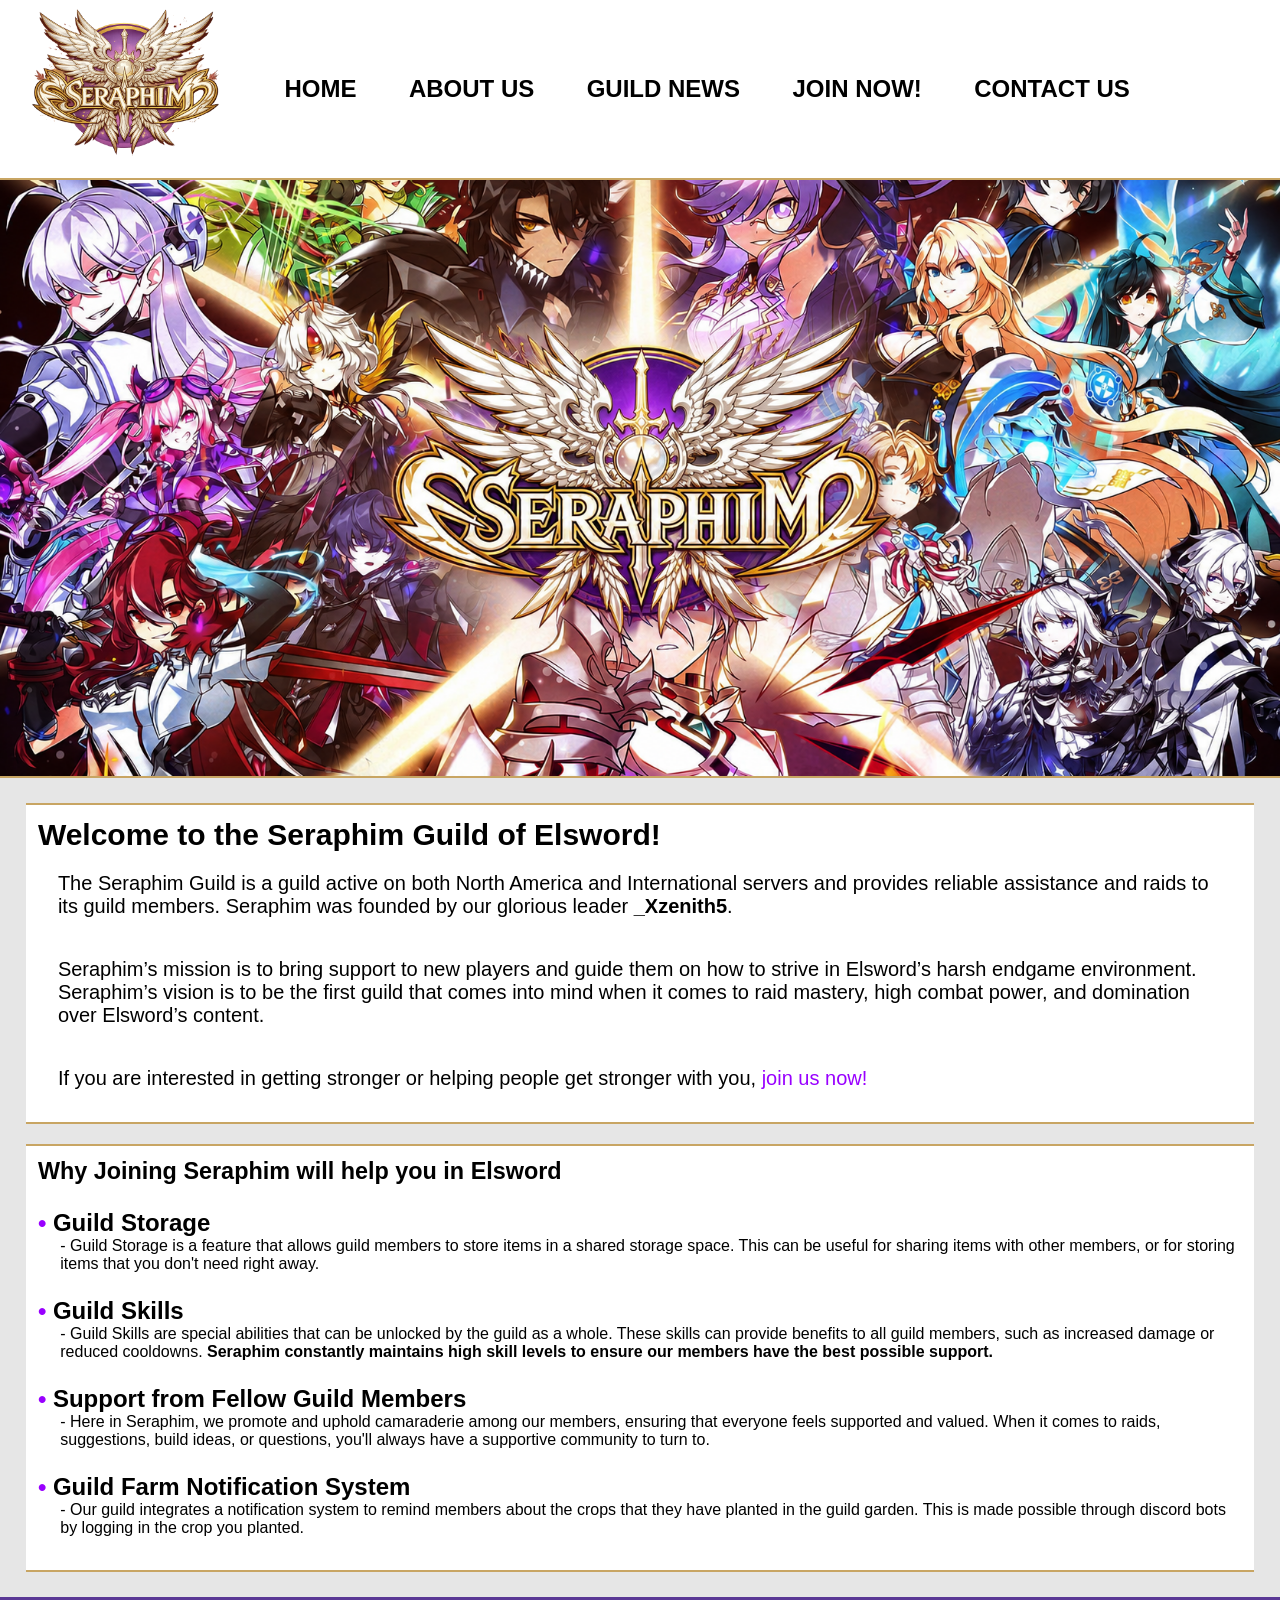
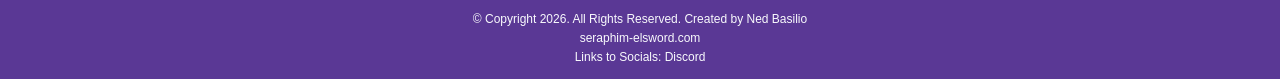
==== index.html @ 2bc7d453 "Moved files to root" ====
<!DOCTYPE html>
<html lang="en">

	<head>
		<!-- 
		Full Name: Basilio, Ned Markus S.
		Section: CS-201
		Activity: PRLM Chapter 4
		Date: 07/29/2026 (mm/dd/yy) 
		-->
		<title>[Elsword] Seraphim Guild Website</title>
		<link rel="stylesheet" href="styles.css" type="text/css">
		<meta charset="utf-8">
	</head>

	<body>
		<div id="container">
			<header>
				<a href="index.html">
					<img src="img/seraphim-logo.png" alt="seraphim-logo"> <!-- height="256" width="384"-->
				</a>
			</header>

			<nav>
				<ul>
					<li><a href="index.html">Home</a></li>
					<li><a href="about.html">About Us</a></li>
					<li><a href="guild-news.html">Guild News</a></li>
					<li><a href="recruit-page.html">Join Now!</a></li>
					<li><a href="contact.html">Contact Us</a></li>
				</ul>
			</nav>

			<div id="hero">
				<!-- Hero Image -->
				<img src="img/hero-image.png" alt="seraphim-logo with elsword characters">
			</div>

			<main>
				<div id="intro">
					<h2>Welcome to the Seraphim Guild of Elsword!</h2>
					<p>
						The Seraphim Guild is a guild active on both North America and International servers and provides reliable assistance and raids to its guild members. Seraphim was founded by our glorious leader <strong>_Xzenith5</strong>.
					</p>
					<p>
						Seraphim’s mission is to bring support to new players and guide them on how to strive in Elsword’s harsh endgame environment. 
						Seraphim’s vision is to be the first guild that comes into mind when it comes to raid mastery, high combat power, and domination over Elsword’s content.
					</p>
					<p>
						If you are interested in getting stronger or helping people get stronger with you, <a href="recruit-form.html">join us now!</a>
					</p>
				</div>

				<div class="index-content">
				<h3>Why Joining Seraphim will help you in Elsword</h3>
				<dl>
					<dt>Guild Storage</dt>
					<dd>Guild Storage is a feature that allows guild members to store items in a shared storage space. This can be useful for sharing items with other members, or for storing items that you don't need right away.</dd>
					<dt>Guild Skills</dt>
					<dd>Guild Skills are special abilities that can be unlocked by the guild as a whole. These skills can provide benefits to all guild members, such as increased damage or reduced cooldowns. <strong>Seraphim constantly maintains high skill levels to ensure our members have the best possible support.</strong></dd>
					<dt>Support from Fellow Guild Members</dt>
					<dd>Here in Seraphim, we promote and uphold camaraderie among our members, ensuring that everyone feels supported and valued. When it comes to raids, suggestions, build ideas, or questions, you'll always have a supportive community to turn to.</dd>
					<dt>Guild Farm Notification System</dt>
					<dd>Our guild integrates a notification system to remind members about the crops that they have planted in the guild garden. This is made possible through discord bots by logging in the crop you planted.</dd>
				</dl>
			</div>

			</main>
		</div>

		<footer>
			<p>&copy; Copyright 2026. All Rights Reserved. Created by Ned Basilio</p>
			<p>seraphim-elsword.com</p>
			<p>Links to Socials: Discord</p>
		</footer>
	</body>

</html>
---- styles.css ----
/*
    CSS For Seraphim Guild Website
    Author: Ned Basilio
    Date: 07-29-2026 mm-dd-yyyy

*/

*, *::after, *::before {
    box-sizing: border-box;
}

@font-face {
    font-family: "Open Sans";
    src: url("fonts/OpenSans-Regular.ttf");
}

/* Reset Styles */
body, header, nav, main, footer, h1, h2, h3, div, img, p, ul, li {
    margin: 0;
    padding: 0;
    border: 0;
}

/* General Styles */
body {
    background-color: #fff;
    font-family: "Open Sans", sans-serif;
}

a {
    color: #9900ff;
    text-decoration: none;
}

a:visited {
    color: #9900ff;
}

header {
    width: 20%;
    display: inline-block;
    vertical-align: middle;
}

header a {
    display: inline-block;
}

header a img {
    display: block;
    padding: 0.3em;
    height: auto;
    width: 100%;
}

#hero img {
    width: 100%;
    height: auto;
    max-height: 600px;
    object-fit: cover;
    display: block;
    border-top: solid 2px #C8A563;
    border-bottom: solid 2px #C8A563;
}

main {
    clear: left;
    background-color: #e6e6e6;
    padding: 2%;
    font-size: 1.25em;
}

#intro p {
    font-size: 1em;
    text-align: left;
    padding: 1em;
}


/* CSS styles for navigation bar */
nav {
    width: 70%;
    display: inline-block;
    vertical-align: middle;
    margin: 0;
    text-align: left;
}

nav ul {
    list-style-type: none;
    margin: 0;
    padding: 0;
    align-items: center;
}

nav li {
    text-transform: uppercase;
    display: inline-block;
    font-size: 1.5em;
    font-family: Verdana, Arial, sans-serif;
    font-weight: bold;
}

nav li a {
    display: block;
    color: #000;
    text-align: left;
    padding: 0.5em 1em;
    text-decoration: none;
}

nav li a:visited {
    color: #000;
}

nav li a:hover {
    color: #9900ff;
}

/* CSS styles for footer */
footer {
    padding: 0.8em 0;
    background-color: #5a3895;
}

footer p {
    font-size: 0.75em;
    text-align: center;
    color: #F9FAFD;
    padding: 0.2em;
}

footer p a {
    color: #F9FAFD;
}

/* Styles for span elements */

.highlight {
    color: #9900ff;
    text-decoration: none;
}

.small-text {
    font-size: 0.75em;
}

/* Code below is for index.html */

#intro {
    background-color: #fff;
    border-top: solid 2px #C8A563;
    border-bottom: solid 2px #C8A563;
    margin-bottom: 1em;
    padding: 1%;
}

.index-content {
    background-color: #fff;
    border-top: solid 2px #C8A563;
    border-bottom: solid 2px #C8A563;
    padding: 1%;
}

.index-content dt {
    font-weight: bold;
    font-size: 1.2em;
    margin-top: 1em;
}

.index-content dd {
    margin-left: 1.4em;
    margin-bottom: 1em;
    font-size: 0.8em;
}

.index-content dd::before {
    content: "- ";
}

.index-content dt::before {
    content: "• ";
    color: #9900ff;
}


/* Code below is for about.html */

#seraphims, #ophanims {
    text-align: center;
    clear: both;
    overflow: auto;
    margin: 0 auto;
}

#seraphims img, #ophanims img {
    width: 40%;
    aspect-ratio: 1 / 1;
    object-fit: scale-down;
}

.single-character {
    align-items: center;
    background-color: #F9FAFD;
    float: left;
    margin: 2% 2%;
    border: solid 2px #C8A563;
    width: 46%;
    min-width: 280px;
}

.single-character p {
    font-size: 1em;
    padding: 1em;
}

.single-character h2 {
    font-size: 1.5em;
    text-align: center;
    padding: 0.5em;
}

.single-character img {
    display: block;
    margin-left: auto;
    margin-right: auto;
    border-top: solid 2px #C8A563;
    border-bottom: solid 2px #C8A563;
    padding: 1em;
}

.about-content {
    background-color: #fff;
    content: border-box;
    margin: 0 2%;
    padding: 2%;
    text-align: left;
    border-top: solid 2px #C8A563;
    border-bottom: solid 2px #C8A563;
}

.about-content p {
    font-size: 1em;
    padding: 1em;
}

.about-content a {
    text-decoration: none;
}

/* Code below is for contact.html */

#contact {
    text-align: center;
    background-color: #fff;
    border-top: solid 2px #C8A563;
    border-bottom: solid 2px #C8A563;
    padding: 1%;
}

#contact a {
    color: #9900ff;
    text-decoration: none;
}

#contact p {
    font-size: 1em;
    margin-bottom: 1em;
    text-align: left;
}

.map {
    width: 100%;
    border: solid 4px #3FAAB7;
}


/* Code below is for guild-news.html */

#guild-news-intro {
    padding: 1em;
    overflow: auto;
}

#guild-news-intro p {
    font-size: 1em;
    text-align: left;
}

.news-section {
    width: 98%;
    padding: 1em;
    overflow: auto;
    background-color: #fff;
    border: solid 2px #C8A563;
    margin: 1em 0;
}

.news-section h3:hover {
    color: #9900ff;
}

.news-date {
    color: gray;
    font-size: 0.75em;
    text-align: left;
}


/* Code below is for recruit-form.html */

#recruit-content {
    background-color: #fff;
    width: 100%;
    padding: 1em;
    border-top: solid 2px #C8A563;
    border-bottom: solid 2px #C8A563;
}

#recruit-content ul {
    list-style-type: disc;
    margin: 1em 0;
    padding-left: 2em;
}

#recruit-content p {
    clear: both;
}

.main-requirements {
    float: left;
    font-size: 1em;
    padding: 1em;
}

.priority-characters {
    float: left;
    font-size: 1em;
    padding: 1em;
    clear: right;
}
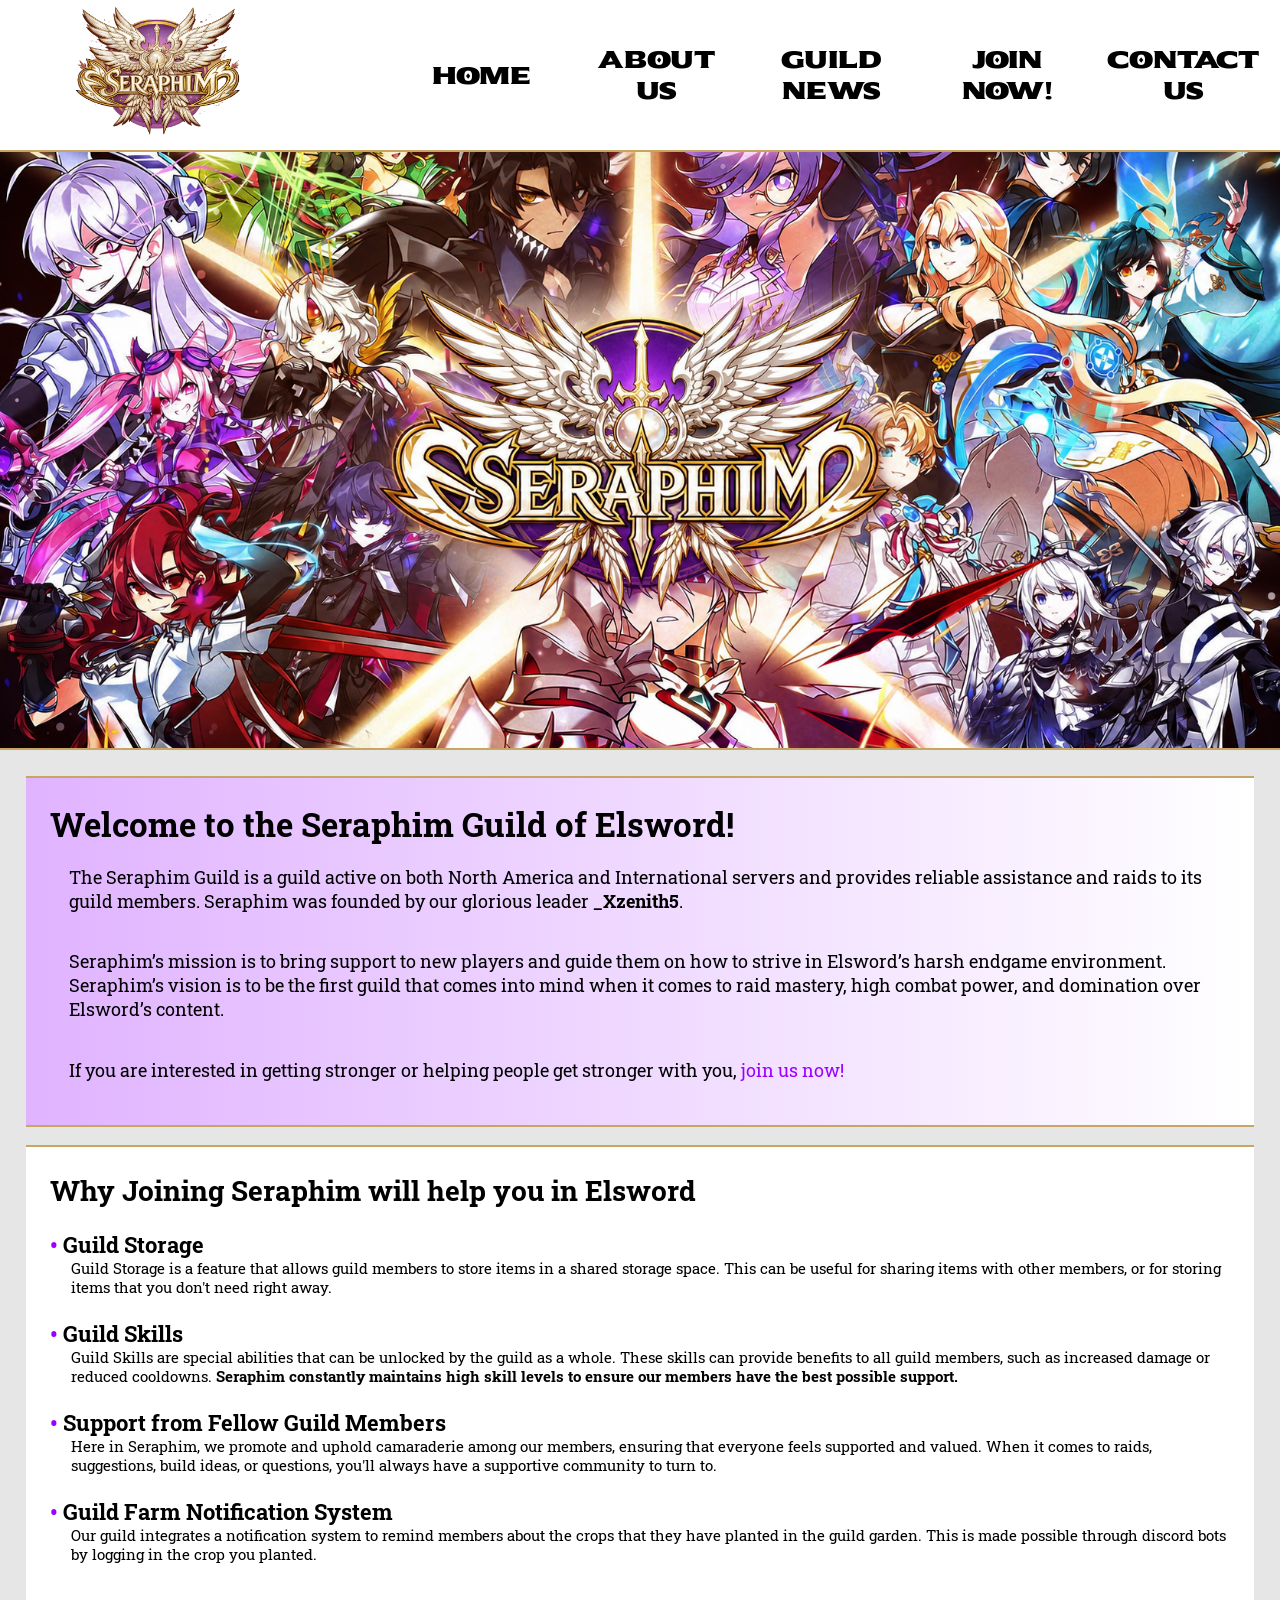
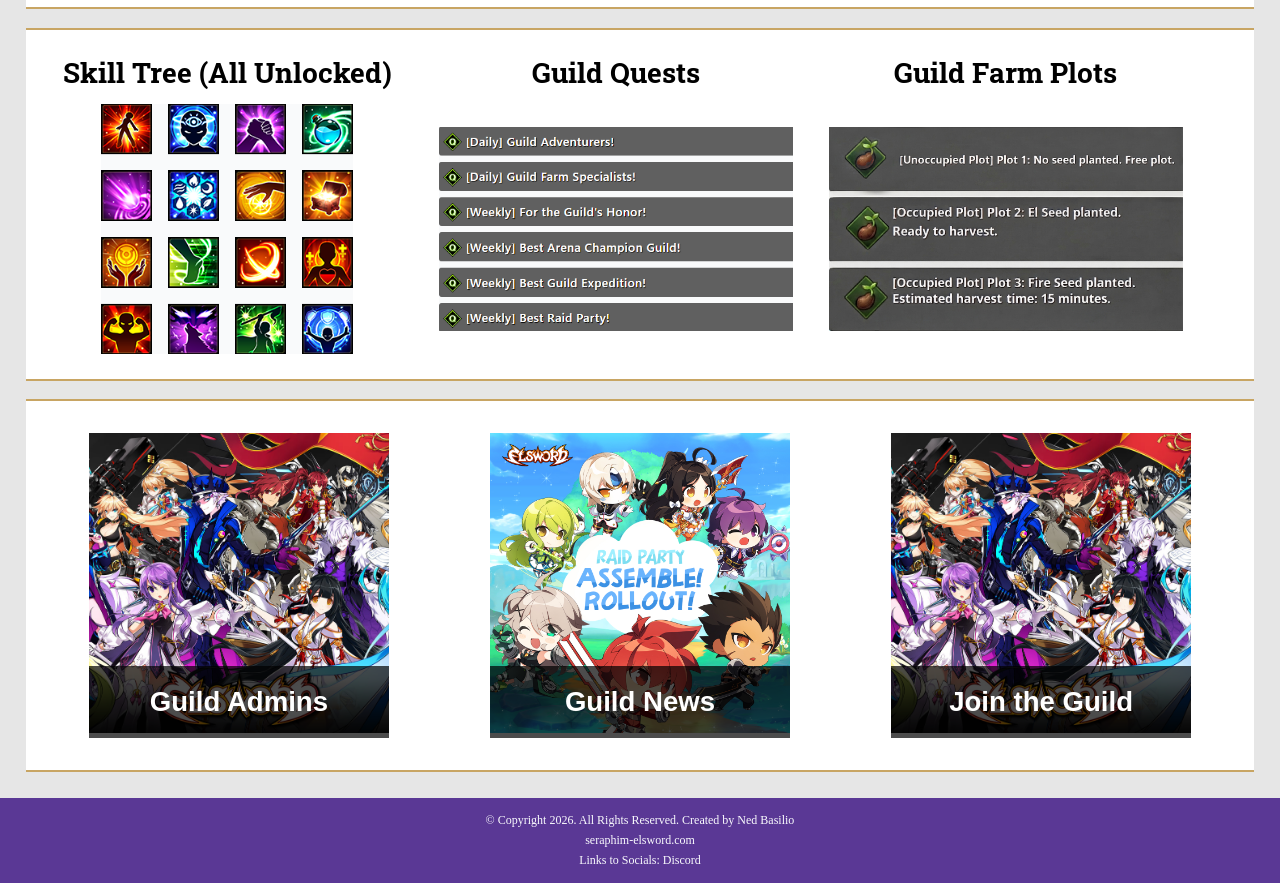
==== commit 24060c90: "Implemented HandsOn8 files. NOTE: The previous version was HandsOn4." ====
--- a/index.html
+++ b/index.html
@@ -5,40 +5,113 @@
 		<!-- 
 		Full Name: Basilio, Ned Markus S.
 		Section: CS-201
-		Activity: PRLM Chapter 4
-		Date: 07/29/2026 (mm/dd/yy) 
+		Activity: PRLM Chapter 8
+		Date: 08/20/2026 (mm/dd/yy) 
 		-->
 		<title>[Elsword] Seraphim Guild Website</title>
 		<link rel="stylesheet" href="styles.css" type="text/css">
+		<link rel="preconnect" href="https://fonts.googleapis.com">
+		<link rel="preconnect" href="https://fonts.gstatic.com" crossorigin>
+		<link href="https://fonts.googleapis.com/css2?family=Roboto+Slab:wght@100..900&family=Sekuya&display=swap" rel="stylesheet">
+
+		<link rel="icon" type="image/png" sizes="32x32" href="img/favicon.png">
+		<link rel="shortcut-icon" type="image/png" href="img/favicon-32.png">
+		<link rel="apple-touch-icon" sizes="180x180" href="img/favicon.png">
+		<link rel="icon" sizes="192x192" href="img/favicon.png?v=2">
+		<!-- Shortcut icon remains the for all icons for some reason -->
+
 		<meta charset="utf-8">
+		<meta name="viewport" content="width=device-width, initial-scale=1.0">
 	</head>
 
 	<body>
 		<div id="container">
-			<header>
-				<a href="index.html">
-					<img src="img/seraphim-logo.png" alt="seraphim-logo"> <!-- height="256" width="384"-->
-				</a>
-			</header>
+			<div class="header-container">
+				<header>
+					<a href="index.html">
+						<img src="img/seraphim-logo.png" alt="seraphim-logo"> <!-- height="256" width="384"-->
+					</a>
+				</header>
 
-			<nav>
-				<ul>
-					<li><a href="index.html">Home</a></li>
-					<li><a href="about.html">About Us</a></li>
-					<li><a href="guild-news.html">Guild News</a></li>
-					<li><a href="recruit-page.html">Join Now!</a></li>
-					<li><a href="contact.html">Contact Us</a></li>
-				</ul>
-			</nav>
+				<nav>
+					<ul>
+						<li><a href="index.html">Home</a></li>
+						<li><a href="about.html">About Us</a></li>
+						<li><a href="guild-news.html">Guild News</a></li>
+						<li><a href="recruit-page.html">Join Now!</a></li>
+						<li><a href="contact.html">Contact Us</a></li>
+					</ul>
+				</nav>
+			</div>
 
-			<div id="hero">
+			<div id="hero" class="tablet-desktop">
 				<!-- Hero Image -->
 				<img src="img/hero-image.png" alt="seraphim-logo with elsword characters">
 			</div>
 
 			<main>
-				<div id="intro">
-					<h2>Welcome to the Seraphim Guild of Elsword!</h2>
+				<section id="mobile-intro" class="mobile mobile-container">
+					<h1>Welcome to the Seraphim Guild</h1>
+					<p>
+						Active on NA and International servers, founded by <strong>_Xzenith5</strong>. We provide reliable assistance and raids.
+					</p>
+					<p>
+						<strong>Mission:</strong> Support new players through Elsword's endgame.<br>
+						<strong>Vision:</strong> Lead in raid mastery and content domination.
+					</p>
+					<a href="recruit-page.html" class="mobile-link">Join us now!</a>
+				</section>
+
+				<section id="mobile-index-content" class="mobile mobile-container">
+					<h2>Why Join Seraphim</h2>
+					<dl>
+						<dt>Guild Storage</dt>
+						<dd>Shared storage space for items and resources.</dd>
+						<dt>Guild Skills</dt>
+						<dd><strong>Constantly maintained high-level buffs</strong> for maximum support.</dd>
+						<dt>Member Support</dt>
+						<dd>A helpful community for raids, builds, and questions.</dd>
+						<dt>Guild Farm Notifications</dt>
+						<dd>Discord bot integration to track your garden crops.</dd>
+					</dl>
+				</section>
+
+				<section id="mobile-guild-details" class="mobile generic-container">
+					<div class="guild-stats-mobile">
+						<h3>Skill Tree (All Unlocked)</h3>
+						<img src="img/skill-tree.png" alt="Skill Tree Unlocked">
+					</div>
+
+					<div class="guild-stats-mobile">
+						<h3>Guild Quests</h3>
+						<img src="img/guild-quests.png" alt="Guild Quests">
+					</div>
+
+					<div class="guild-stats-mobile">
+						<h3>Guild Farm Plots</h3>
+						<img src="img/farm-plot.jpg" alt="Farm slots available">
+					</div>
+				</section>
+
+				<section class="mobile grid-mobile generic-container">
+					<figure class="frame">
+						<a href="about.html"><img src="img/admin.jpg"></a>
+						<figcaption class="pic-text">Guild Admins</figcaption>
+					</figure>
+
+					<figure class="frame">
+						<a href="guild-news.html"><img src="img/guild-news-img.jpg"></a>
+						<figcaption class="pic-text">Guild News</figcaption>
+					</figure>
+
+					<figure class="frame">
+						<a href="recruit-page.html"><img src="img/admin.jpg"></a>
+						<figcaption class="pic-text">Join the Guild</figcaption>
+					</figure>
+				</section>
+
+				<section id="intro" class="tablet-desktop generic-container">
+					<h1>Welcome to the Seraphim Guild of Elsword!</h1>
 					<p>
 						The Seraphim Guild is a guild active on both North America and International servers and provides reliable assistance and raids to its guild members. Seraphim was founded by our glorious leader <strong>_Xzenith5</strong>.
 					</p>
@@ -47,23 +120,57 @@
 						Seraphim’s vision is to be the first guild that comes into mind when it comes to raid mastery, high combat power, and domination over Elsword’s content.
 					</p>
 					<p>
-						If you are interested in getting stronger or helping people get stronger with you, <a href="recruit-form.html">join us now!</a>
+						If you are interested in getting stronger or helping people get stronger with you, <a href="recruit-page.html">join us now!</a>
 					</p>
-				</div>
+				</section>
 
-				<div class="index-content">
-				<h3>Why Joining Seraphim will help you in Elsword</h3>
-				<dl>
-					<dt>Guild Storage</dt>
-					<dd>Guild Storage is a feature that allows guild members to store items in a shared storage space. This can be useful for sharing items with other members, or for storing items that you don't need right away.</dd>
-					<dt>Guild Skills</dt>
-					<dd>Guild Skills are special abilities that can be unlocked by the guild as a whole. These skills can provide benefits to all guild members, such as increased damage or reduced cooldowns. <strong>Seraphim constantly maintains high skill levels to ensure our members have the best possible support.</strong></dd>
-					<dt>Support from Fellow Guild Members</dt>
-					<dd>Here in Seraphim, we promote and uphold camaraderie among our members, ensuring that everyone feels supported and valued. When it comes to raids, suggestions, build ideas, or questions, you'll always have a supportive community to turn to.</dd>
-					<dt>Guild Farm Notification System</dt>
-					<dd>Our guild integrates a notification system to remind members about the crops that they have planted in the guild garden. This is made possible through discord bots by logging in the crop you planted.</dd>
-				</dl>
-			</div>
+				<section id="index-content" class="tablet-desktop generic-container">
+					<h3>Why Joining Seraphim will help you in Elsword</h3>
+					<dl>
+						<dt>Guild Storage</dt>
+						<dd>Guild Storage is a feature that allows guild members to store items in a shared storage space. This can be useful for sharing items with other members, or for storing items that you don't need right away.</dd>
+						<dt>Guild Skills</dt>
+						<dd>Guild Skills are special abilities that can be unlocked by the guild as a whole. These skills can provide benefits to all guild members, such as increased damage or reduced cooldowns. <strong>Seraphim constantly maintains high skill levels to ensure our members have the best possible support.</strong></dd>
+						<dt>Support from Fellow Guild Members</dt>
+						<dd>Here in Seraphim, we promote and uphold camaraderie among our members, ensuring that everyone feels supported and valued. When it comes to raids, suggestions, build ideas, or questions, you'll always have a supportive community to turn to.</dd>
+						<dt>Guild Farm Notification System</dt>
+						<dd>Our guild integrates a notification system to remind members about the crops that they have planted in the guild garden. This is made possible through discord bots by logging in the crop you planted.</dd>
+					</dl>
+				</section>
+
+				<section id="guild-details" class="tablet-desktop generic-container">
+					<div class="guild-stats">
+						<h3>Skill Tree (All Unlocked)</h3>
+						<img src="img/skill-tree.png" alt="Skill Tree Unlocked">
+					</div>
+
+					<div class="guild-stats">
+						<h3>Guild Quests</h3>
+						<img src="img/guild-quests.png" alt="Guild Quests">
+					</div>
+
+					<div class="guild-stats">
+						<h3>Guild Farm Plots</h3>
+						<img src="img/farm-plot.jpg" alt="Farm slots available">
+					</div>
+				</section>
+
+				<section class="grid generic-container tablet-desktop">
+					<figure class="frame">
+						<a href="about.html"><img src="img/admin.jpg"></a>
+						<figcaption class="pic-text">Guild Admins</figcaption>
+					</figure>
+
+					<figure class="frame">
+						<a href="guild-news.html"><img src="img/guild-news-img.jpg"></a>
+						<figcaption class="pic-text">Guild News</figcaption>
+					</figure>
+
+					<figure class="frame">
+						<a href="recruit-page.html"><img src="img/admin.jpg"></a>
+						<figcaption class="pic-text">Join the Guild</figcaption>
+					</figure>
+				</section>
 
 			</main>
 		</div>
--- a/styles.css
+++ b/styles.css
@@ -1,7 +1,8 @@
 /*
     CSS For Seraphim Guild Website
     Author: Ned Basilio
-    Date: 07-29-2026 mm-dd-yyyy
+    Activity: PRLM Chapter 7
+    Date: 08-08-2026 mm-dd-yyyy
 
 */
 
@@ -9,13 +10,8 @@
     box-sizing: border-box;
 }
 
-@font-face {
-    font-family: "Open Sans";
-    src: url("fonts/OpenSans-Regular.ttf");
-}
-
 /* Reset Styles */
-body, header, nav, main, footer, h1, h2, h3, div, img, p, ul, li {
+body, header, nav, main, footer, h1, h2, h3, div, img, p, ul, li, figure, figcaption, section, article, aside {
     margin: 0;
     padding: 0;
     border: 0;
@@ -24,7 +20,6 @@
 /* General Styles */
 body {
     background-color: #fff;
-    font-family: "Open Sans", sans-serif;
 }
 
 a {
@@ -36,22 +31,34 @@
     color: #9900ff;
 }
 
-header {
-    width: 20%;
-    display: inline-block;
-    vertical-align: middle;
-}
-
-header a {
-    display: inline-block;
-}
-
-header a img {
-    display: block;
-    padding: 0.3em;
+.frame {
+    position: relative;
+    max-width: 250px;
+    margin: 2% auto;
+}
+
+.frame img {
+    max-height: 300px;
+    width: 100%;
     height: auto;
+    aspect-ratio: 1 / 1;
+    object-fit: cover;
+}
+
+.pic-text {
+    position: absolute;
+    bottom: 0;
+    background: rgba(0, 0, 0, 0.7);
+    color: #fff;
     width: 100%;
-}
+    padding: 20px;
+    text-align: center;
+    font-family: Verdana, Arial, sans-serif;
+    font-size: 1.5em;
+    font-weight: bold;
+}
+
+/* Styles for hero image */
 
 #hero img {
     width: 100%;
@@ -63,58 +70,289 @@
     border-bottom: solid 2px #C8A563;
 }
 
+/* Styles for main */
+
 main {
     clear: left;
     background-color: #e6e6e6;
     padding: 2%;
-    font-size: 1.25em;
-}
-
-#intro p {
+    font-size: 1.15em;
+    font-family: "Roboto Slab", serif;
+}
+
+/* CSS styles for navigation bar */
+
+nav {
+    padding: 1%;
+}
+
+nav ul {
+    list-style-type: none;
+    padding: 0;
+    text-align: center;
+}
+
+nav li {
+    text-align: center;
+    text-transform: uppercase;
+    font-size: 1.5em;
+    font-family: "Sekuya", Arial, sans-serif;
+    border-top: 1px solid #C8A563;
+}
+
+nav li:first-child {
+    border-top: none;
+}
+
+nav li a {
+    display: block;
+    color: #000;
+    padding: 0.5em 1em;
+    text-decoration: none;
+}
+
+nav li a:visited {
+    color: #000;
+}
+
+nav li a:hover {
+    color: #9900ff;
+}
+
+/* Style rules for mobile viewports */
+
+header {
+    z-index: 1000;
+    position: -webkit-sticky;
+    position: sticky;
+    top: 0;
+    background-color: #fff;
+    height: 150px;
+    border-bottom: solid 2px #C8A563;
+}
+
+header img {
+    margin: 0 auto;
+}
+
+header a img {
+    padding: 0.3em;
+    display: block;
+    max-width: 100%;
+    height: 100%;
+}
+
+/* Show mobile class, hide tablet-desktop class for mobile viewports */
+
+.mobile {
+    display: block;
+}
+
+.tablet-desktop {
+    display: none;
+}
+
+/* Mobile viewport styles */
+
+.mobile p {
+    font-size: 0.8em;
+}
+
+/* Mobile grid */
+
+.grid-mobile {
+    display: grid;
+    grid-column: 1 / span 3;
+}
+
+/* Mobile link styles */
+.mobile-link {
+    display: block;
+    padding: 2%;
+    margin: 0.4em auto;
+    width: 80%;
+    text-align: center;
+    border-radius: 5px;
+    background-color: #fff;
+    border: 2px solid #C8A563;
+}
+
+.mobile-link a {
+    text-decoration: none;
+    font-size: 1.5em;
+    display: block;
+}
+
+/* General mobile content style */
+
+.mobile-container {
+    background-color: #fff;
+    border-top: solid 2px #C8A563;
+    border-bottom: solid 2px #C8A563;
+    margin-bottom: 1em;
+    padding: 4%;
+}
+
+/* Mobile content styles for index.html */
+
+#mobile-intro p, #mobile-index-content p {
     font-size: 1em;
     text-align: left;
     padding: 1em;
 }
 
-
-/* CSS styles for navigation bar */
-nav {
-    width: 70%;
-    display: inline-block;
-    vertical-align: middle;
-    margin: 0;
+#mobile-intro h2, #mobile-index-content h2 {
+    font-size: 1.5em;
+    text-align: center;
+    padding: 0.5em;
+}
+
+#mobile-index-content dl {
+    margin: 1em 0;
+}
+
+#mobile-index-content dt {
+    font-weight: bold;
+    font-size: 1.2em;
+    margin-top: 1em;
+}
+
+#mobile-index-content dt:before {
+    content: "• ";
+    color: #9900ff;
+}
+
+#mobile-index-content dd {
+    margin-left: 1.4em;
+    margin-bottom: 1em;
+    font-size: 1em;
+}
+
+#mobile-guild-details {
+    overflow: auto;
+}
+
+#mobile-guild-details h3 {
+    margin-bottom: 0.5em;
+    text-align: center;
+}
+
+.guild-stats-mobile {
+    width: 100%;
+}
+
+#guild-stats-mobile:last-of-type {
+    margin-bottom: 0;
+}
+
+.guild-stats-mobile img {
+    width: 100%;
+    height: 250px;
+    object-fit: contain;
+    display: block;
+    margin: 0 auto;
+}
+
+/* Mobile content styles for about.html */
+
+#about-content-mobile p {
+    font-size: 1em;
     text-align: left;
-}
-
-nav ul {
+    padding: 1em;
+}
+
+#about-content-mobile p:last-child {
+    padding-bottom: 0;
+}
+
+/* Mobile styles for guild-news.html */
+
+.first-item {
+    position: relative;
+    left: -1.4em;
     list-style-type: none;
-    margin: 0;
-    padding: 0;
-    align-items: center;
-}
-
-nav li {
-    text-transform: uppercase;
-    display: inline-block;
-    font-size: 1.5em;
-    font-family: Verdana, Arial, sans-serif;
-    font-weight: bold;
-}
-
-nav li a {
-    display: block;
-    color: #000;
+    margin-left: 0;
+}
+
+#mobile-schedule ul {
+    border-bottom: 2px solid #C8A563;
+    padding: 1em 0.5em;
+}
+
+#mobile-schedule ul:first-of-type {
+    border-top: 2px solid #C8A563;
+    margin-top: 1em;
+}
+
+#mobile-schedule ul:last-of-type {
+    margin-bottom: 1em;
+}
+
+#mobile-schedule ul li {
+    margin-left: 1em;
+}
+
+/* Mobile content styles for contact.html */
+
+#contact-mobile h3:first-child {
+    margin-top: 1em;
+}
+
+#contact-mobile p {
+    text-align: center;
+    font-size: 1em;
+    margin-bottom: 1em;
+}
+
+#contact-mobile h3 {
+    text-align: center;
+    font-size: 1.2em;
+    margin-bottom: 0.5em;
+}
+
+/* Mobile styles for recruit-page.html */
+
+#recruit-content-mobile p:last-of-type {
+    text-align: center;
+}
+
+.main-requirements-mobile, .priority-characters-mobile {
+    width: 100%;
     text-align: left;
-    padding: 0.5em 1em;
-    text-decoration: none;
-}
-
-nav li a:visited {
-    color: #000;
-}
-
-nav li a:hover {
-    color: #9900ff;
+}
+
+.main-requirements-mobile ul {
+    list-style-type: disc;
+    padding-left: 2em;
+    font-size: 0.8em;
+    margin: 1em 0;
+}
+
+.main-requirements-mobile ul li {
+    font-size: 1em;
+    margin-bottom: 1em;
+}
+
+.main-requirements-mobile ul li:last-child {
+    margin-bottom: 0;
+}
+
+#guild-rules-mobile ol {
+    padding: 0 0.8em;
+}
+
+#guild-rules-mobile ol li {
+    list-style-type: none;
+    font-size: 0.8em;
+    padding-bottom: 0.8em;
+}
+
+#guild-rules-mobile ol li:last-child {
+    padding-bottom: 0;
+}
+
+#recruit-content-mobile p:last-of-type {
+    border-top: 2px solid #C8A563;
 }
 
 /* CSS styles for footer */
@@ -138,51 +376,94 @@
 
 .highlight {
     color: #9900ff;
-    text-decoration: none;
+}
+
+.bold {
+    font-size: 1.2em;
+    font-weight: bold;
 }
 
 .small-text {
-    font-size: 0.75em;
-}
-
-/* Code below is for index.html */
-
-#intro {
+    font-size: 0.8em;
+}
+
+/* Generic container/border-style for tablet-desktop */
+
+.generic-container {
     background-color: #fff;
     border-top: solid 2px #C8A563;
     border-bottom: solid 2px #C8A563;
+    padding: 2%;
     margin-bottom: 1em;
-    padding: 1%;
-}
-
-.index-content {
-    background-color: #fff;
-    border-top: solid 2px #C8A563;
-    border-bottom: solid 2px #C8A563;
-    padding: 1%;
-}
-
-.index-content dt {
+}
+
+.generic-container:last-of-type {
+    margin-bottom: 0;
+}
+
+/* Grid Styles */
+
+.grid {
+    display: grid;
+    grid-template-columns: repeat(3, auto);
+    grid-gap: 2%;
+    row-gap: 0;
+}
+
+.grid-item4 {
+    grid-column: 1 / span 3;
+}
+
+/* Code below is for index.html */
+
+#intro p {
+    font-size: 1em;
+    text-align: left;
+    padding: 1em;
+}
+
+#index-content dt {
     font-weight: bold;
     font-size: 1.2em;
     margin-top: 1em;
 }
 
-.index-content dd {
+#index-content dd {
     margin-left: 1.4em;
     margin-bottom: 1em;
     font-size: 0.8em;
 }
 
-.index-content dd::before {
-    content: "- ";
-}
-
-.index-content dt::before {
+#index-content dt::before {
     content: "• ";
     color: #9900ff;
 }
 
+#guild-details {
+    overflow: auto;
+}
+
+#guild-details h3 {
+    margin-bottom: 0.5em;
+    text-align: center;
+}
+
+.guild-stats {
+    float: left;
+    width: 25%;
+    margin-right: 3%;
+}
+
+#guild-details:last-of-type {
+    margin-bottom: 0;
+}
+
+.guild-stats img {
+    width: 100%;
+    height: 250px;
+    object-fit: contain;
+    display: block;
+}
 
 /* Code below is for about.html */
 
@@ -193,28 +474,42 @@
     margin: 0 auto;
 }
 
-#seraphims img, #ophanims img {
+#seraphims-mobile, #ophanims-mobile {
+    text-align: center;
+    clear: both;
+    overflow: auto;
+    margin: 0 auto;
+}
+
+.single-character img {
     width: 40%;
     aspect-ratio: 1 / 1;
     object-fit: scale-down;
 }
 
+#seraphims-mobile img, #ophanims-mobile img {
+    width: 90%;
+    aspect-ratio: 1 / 1;
+    object-fit: scale-down;
+}
+
 .single-character {
-    align-items: center;
+    text-align: center;
     background-color: #F9FAFD;
-    float: left;
-    margin: 2% 2%;
+    margin: 1.2em auto;
     border: solid 2px #C8A563;
     width: 46%;
     min-width: 280px;
 }
 
 .single-character p {
+    display: block;
     font-size: 1em;
     padding: 1em;
 }
 
 .single-character h2 {
+    display: block;
     font-size: 1.5em;
     text-align: center;
     padding: 0.5em;
@@ -229,9 +524,10 @@
     padding: 1em;
 }
 
-.about-content {
+#about-content {
+    clear: both;
+    display: block;
     background-color: #fff;
-    content: border-box;
     margin: 0 2%;
     padding: 2%;
     text-align: left;
@@ -239,12 +535,12 @@
     border-bottom: solid 2px #C8A563;
 }
 
-.about-content p {
+#about-content p {
     font-size: 1em;
     padding: 1em;
 }
 
-.about-content a {
+#about-content a {
     text-decoration: none;
 }
 
@@ -252,34 +548,40 @@
 
 #contact {
     text-align: center;
-    background-color: #fff;
-    border-top: solid 2px #C8A563;
-    border-bottom: solid 2px #C8A563;
-    padding: 1%;
-}
-
-#contact a {
-    color: #9900ff;
+}
+
+#contact a:visited {
+    color: #fff;
+}
+
+.contact-link  {
+    display: block;
+    background-color: #9900ff;
+    color: #fff;
     text-decoration: none;
+    font-size: 1.25em;
+    width: 40%;
+    margin: 1% auto;
+    padding: 0.5em;
+    border-radius: 25px;
 }
 
 #contact p {
     font-size: 1em;
-    margin-bottom: 1em;
-    text-align: left;
+    text-align: center;
+    padding: 0 1em 0 0.6em;
 }
 
 .map {
     width: 100%;
-    border: solid 4px #3FAAB7;
-}
-
-
-/* Code below is for guild-news.html */
+    margin-top: 1em;
+    border: solid 4px #C8A563;
+}
+
+/* Desktop Viewport: Code below is for guild-news.html */
 
 #guild-news-intro {
-    padding: 1em;
-    overflow: auto;
+    margin: 1em 0;
 }
 
 #guild-news-intro p {
@@ -290,10 +592,9 @@
 .news-section {
     width: 98%;
     padding: 1em;
-    overflow: auto;
     background-color: #fff;
     border: solid 2px #C8A563;
-    margin: 1em 0;
+    margin: 1em auto;
 }
 
 .news-section h3:hover {
@@ -301,20 +602,189 @@
 }
 
 .news-date {
-    color: gray;
+    color: #c7c7c7;
     font-size: 0.75em;
     text-align: left;
 }
 
-
-/* Code below is for recruit-form.html */
+/* Table Styles */
+
+#important-news h2 {
+    text-align: center;
+    border-bottom: 4px solid #C8A563;
+    color: #9900ff;
+}
+
+#important-news table {
+    height: 100%;
+    width: 90%;
+    margin: 1em auto;
+    text-align: center;
+    border-collapse: collapse;
+}
+
+#important-news table caption {
+    width: 100%;
+    font-family: "Sekuya", serif;
+    font-size: 1.4em;
+    padding-bottom: 1em;
+    padding-top: 1em;
+    border-top: 2px solid #C8A563;
+    background: linear-gradient(180deg,#9900ff 0%, #ffffff 50%, #9900ff 80%, #5a3895 100%);
+}
+
+#important-news table tr:first-of-type th {
+    padding: 1em;
+    font-size: 1.2em;
+    background-color: #5a3895;
+    color: #fff;
+}
+
+#important-news table tr td {
+    padding: 0.5em;
+}
+
+#important-news table, #important-news th, #important-news tr, #important-news td {
+    border: 2px solid #000;
+}
+
+#important-news table tr td:first-child {
+    text-align: left;
+}
+
+#important-news .stripe {
+    color: #000;
+    background-color: #e0b3ff;
+}
+
+/* Images for td */
+
+.rigomor, .pruinaum, .atma-ram, .pruinaum-outskirt {
+    background-size: cover;
+    background-position: center;
+    color: #000;
+}
+
+.rigomor {
+    background: linear-gradient(rgba(255, 255, 255, 0.5), rgba(255, 255, 255, 0.9)), 
+                url('img/titans-grotto.png');
+}
+
+.pruinaum {
+    background: linear-gradient(rgba(255, 255, 255, 0.5), rgba(255, 255, 255, 0.9)), 
+                url('img/altar-of-invocation.png');
+}
+
+.atma-ram {
+    background: linear-gradient(rgba(255, 255, 255, 0.5), rgba(255, 255, 255, 0.9)), 
+                url('img/spirit-lords-temple.png');
+}
+
+.pruinaum-outskirt {
+    background: linear-gradient(rgba(255, 255, 255, 0.5), rgba(255, 255, 255, 0.9)), 
+                url('img/plegass-labyrinth.png');
+}
+
+/* Forms style */
+
+#schedule-form {
+    font-family: inherit;
+    display: grid;
+    grid-template-columns: auto;
+}
+
+/* Fieldset related */
+
+fieldset {
+    margin-top: 1em;
+    border: 1px solid #C8A563;
+}
+
+fieldset > legend {
+    font-family: "Sekuya", sans-serif;
+    font-size: 1.2em;
+}
+
+/* label related */
+
+label {
+    display: block;
+    margin: 1em 0;
+    font-size: 1em;
+}
+
+#character-label, #schedule-form fieldset > p {
+    margin-bottom: 0.2em;
+}
+
+/* input related */
+
+input {
+    display: block;
+    font-size: 0.8em;
+    margin-top: 0.5em;
+}
+
+input[type="text"] {
+    width: 60%;
+}
+
+select {
+    width: auto;
+    height: 100%;
+    font-size: 0.6em;
+}
+
+.radioboxes {
+    margin: 0 0 0.5em 1em;
+}
+
+.radioboxes > input {
+    display: inline-block;
+    margin-top: 0;
+    height: auto;
+    width: auto;
+}
+
+#schedule-form textarea {
+    font-family: inherit;
+    width: 100%;
+    padding: 0.5em;
+    margin-top: 0.4em;
+    font-size: 1em;
+    border: 2px solid #C8A563;
+    border-radius: 4px;
+    background-color: #fff;
+}
+
+/* submit */
+
+input[type="submit"] {
+    display: block;
+    grid-column: 1 / -1;
+    font-family: inherit;
+    width: 220px;
+    padding: 0.5em;
+    border: 0;
+    border-radius: 10px;
+    color: #fff;
+    background-color: #9900ff;
+    justify-self: center;
+}
+
+/* Desktop Viewport Styles for recruit-page.html */
 
 #recruit-content {
-    background-color: #fff;
-    width: 100%;
+    padding: 0 2%;
+    margin-bottom: 0;
+}
+
+#recruit-content article {
     padding: 1em;
-    border-top: solid 2px #C8A563;
-    border-bottom: solid 2px #C8A563;
+}
+
+#recruit-content article li {
+    font-size: 1.1em;
 }
 
 #recruit-content ul {
@@ -323,20 +793,309 @@
     padding-left: 2em;
 }
 
-#recruit-content p {
-    clear: both;
-}
-
 .main-requirements {
-    float: left;
-    font-size: 1em;
-    padding: 1em;
-}
-
-.priority-characters {
-    float: left;
-    font-size: 1em;
-    padding: 1em;
-    clear: right;
-}
-
+    font-size: 1em;
+}
+
+#recruit-content article:nth-of-type(2) {
+    background-color: #e6e6e6;
+}
+
+#recruitment-form {
+    margin: 2%;
+    border-top: 2px solid #C8A563;
+}
+
+#recruitment-form {
+    margin-top: 0;
+}
+
+#recruitment-form p {
+    text-align: center;
+}
+
+/* ================================================================= */
+/* MEDIA QUERY FOR TABLET VIEWPORT */
+/* Tablet Viewport: Show tablet-desktop class, hide mobile class */
+@media screen and (min-width: 630px), print {
+    .tablet-desktop {
+        display: block;
+    }
+
+    .mobile {
+        display: none;
+    }
+
+
+/* Tablet Viewport: Style rule for header */
+    header {
+        position: static;
+        padding-bottom: 0;
+        border-bottom: 0;
+    }
+
+/* Tablet Viewport: Style rules for nav area */
+
+    nav li {
+        border-top: none;
+        display: inline-block;
+        border-right: 1px solid #C8A563;    
+    }
+
+    nav li:last-child {
+        border-right: none;
+    }
+
+    nav li a {
+        padding: 0.1em 0.75em;
+    }
+
+/* Tablet Viewport: Style rules for main content area */
+
+    main ul {   /* webpage does not use ul for mine */
+        margin: 0 0 4% 10%;
+    }
+
+    .grid {
+        display: grid !important;
+    }
+
+    
+    /*
+
+    #exercises {
+        clear: left;
+        border-top: 1px solid #000;
+        border-bottom: 1px solid #000;
+        background-color: #f2f2f2;
+        padding: 1% 2%;
+    }
+
+    Kept code for reference but not used in this project. Similar border style are already present throughout the project.
+
+    #exercises dt {
+        font-weight: bold;
+    }
+
+    #exercises dd {
+        padding: 0.5% 1% 2% 0;
+    }
+
+    already implemented.
+    */
+
+    #intro {
+        background: linear-gradient(to right, #e0b3ff, #fff);
+    }
+
+    .contact-link {
+        font-size: 1em;
+    }
+
+    .map {
+        width: 600px;
+        height: 450px;
+    }
+
+/* Tablet Viewport: For index.html */
+
+    .frame {
+        max-width: 350px;
+    }
+
+/* Tablet Viewport: For index.html, specifically guild-details */
+
+    .guild-stats {
+        float: none;
+        width: 80%;
+        margin: 0 auto;
+    }
+
+/* Tablet Viewport: For about.html */
+
+    .single-character p {
+        font-size: 0.8em;
+    }
+
+    .single-character img {
+        width: 60%;
+    }
+
+/* Tablet Viewport: For guild-news.html */
+
+    #schedule-form {
+        display: grid;
+        grid-template-columns: auto;
+        width: 80%;
+        margin: 0 auto;
+    }
+
+
+
+/* Tablet Viewport: For recruit-page.html */
+
+    #recruit-content article {
+        padding: 0.5em;
+    }
+    #recruit-content article li {
+        font-size: 0.8em;
+    }
+
+    #recruit-content article ul {
+        padding-left: 1em;
+    }
+
+    #guild-rules ol {
+        list-style-type: none;
+        padding-left: 1em;
+    }
+
+    #guild-rules ol li {
+        font-size: 0.6em;
+    }
+
+    #recruitment-form p {
+        font-size: 0.8em;
+    }
+}
+
+/* ================================================================= */
+/* MEDIA QUERY FOR DESKTOP VIEWPORT */
+@media screen and (min-width: 1015px) {
+
+/* Desktop Viewport: Style rule for header */
+
+    .header-container {
+        display: grid;
+        grid-template-columns: 25% 70%;
+        justify-content: center;
+        align-items: center;
+        width: 100%;
+        gap: 5%;
+    }
+    
+    header {
+        width: 100%;
+        padding-bottom: 0;
+        border-bottom: 0;
+    }
+
+    header a img {
+        margin: auto;
+        width: 100%;
+        height: 100%;
+        padding: 1%;
+        object-fit: contain;
+    }
+
+    nav {
+        width: 100%;
+    }
+
+    nav ul {
+        display: grid;
+        grid-template-columns: repeat(5, 1fr);
+        justify-content: center;
+        width: 100%;
+    }
+
+    nav ul li {
+        padding: 0;
+        width: 100%;
+        border: none;
+    }
+
+    nav ul li a {
+        display: grid;
+        width: 100%;
+        height: 100%;
+        place-items: center;
+        padding: 0.5em 0.5em;
+        font-size: 1em;
+    }
+
+    nav li a:hover {
+        color: #fff;
+        background-color: #9900ff;
+    }
+
+/* Desktop Viewport: Style rules for main content */
+    main {
+        clear: left;
+    }
+
+    main h1 {
+        font-size: 1.8em;
+    }
+
+    .map {
+        width: 90%;
+        margin-top: 1em;
+        border: solid 4px #C8A563;
+    }
+
+/* Desktop Viewport: Style rules for index.html */
+
+    .guild-stats {
+        float: left;
+        width: 30%;
+        margin-right: 3%;
+    }
+
+    .frame {
+        max-width: 450px;
+    }
+
+/* Desktop Viewport: Style rules for guild-news.html */
+
+    #schedule-form {
+        display: grid;
+        grid-template-columns: repeat(3, auto);
+        width: auto;
+    }
+
+/* Desktop Viewport: Style rules for about.html */
+
+    .single-character {
+        float: left;
+        margin: 2% 2%;
+    }
+
+    .single-character p {
+        font-size: 1.2em;
+    }
+
+
+/* Desktop Viewport: Style rules for recruit-page.html */
+
+    h3 {
+        font-size: 1.5em;
+    }
+
+    #recruit-content {
+        font-size: 1.2em;
+    }
+
+}
+/* ================================================================= */
+/* MEDIA QUERY FOR LARGE DESKTOP VIEWPORT */
+@media screen and (mid-width: 1921px) {
+    #container {
+        width: 1920px;
+        margin: 0 auto;
+    }
+
+    table {
+        width: 80%;
+    }
+}
+
+/* MEDIA QUERY FOR PRINT */
+@media print {
+    body {
+        background-color: #fff;
+        color: #000;
+    }
+}
+
+
